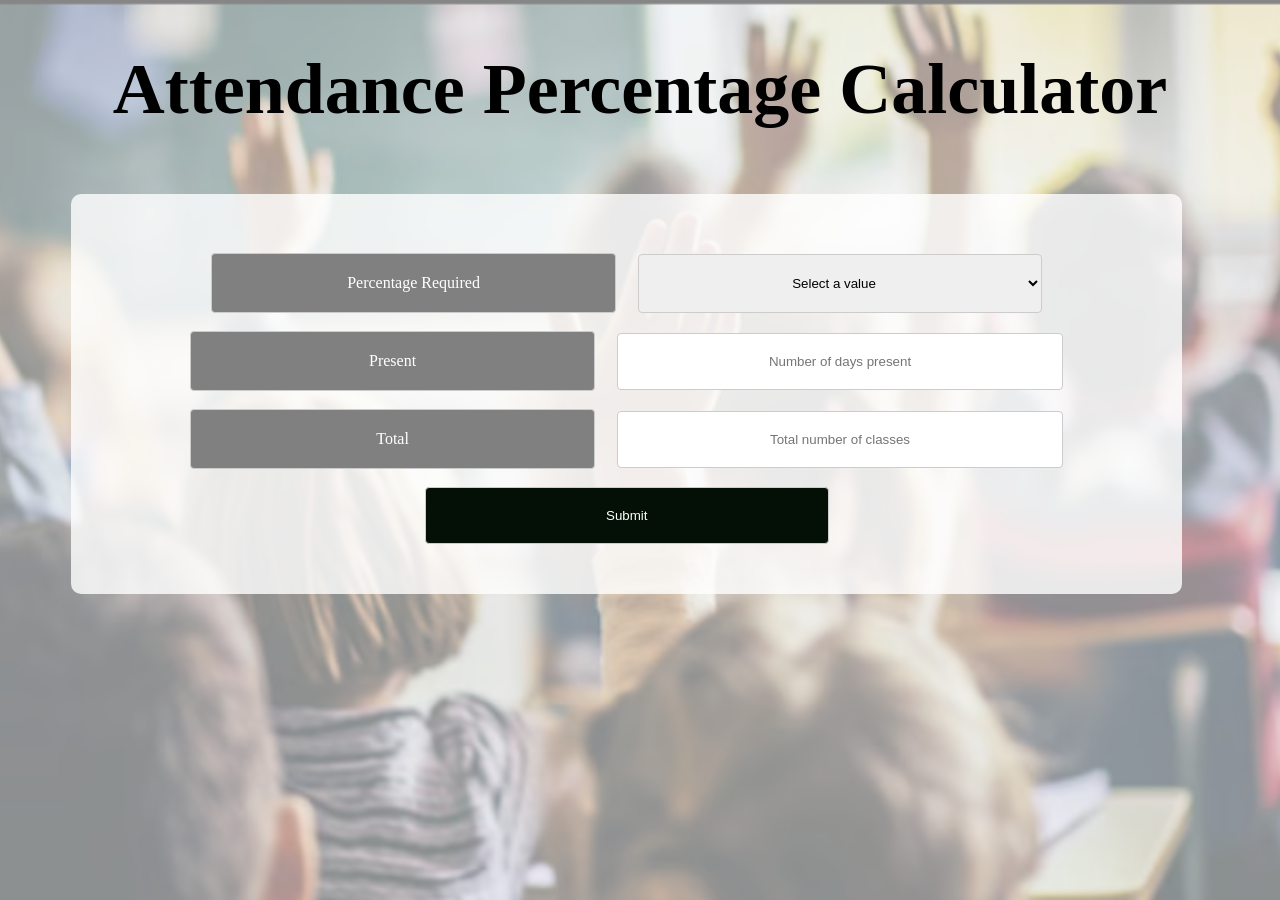
==== index.html @ c438a14d "Rename attendance.html to index.html" ====
<!DOCTYPE html>
<html lang="en">
<head>
    <meta charset="UTF-8">
    <meta name="viewport" content="width=device-width, initial-scale=1.0">
    <link rel="stylesheet" href="attendance.css">
    <title>Attendance Percentage Calculator</title>
</head>
<body>
    <img id="img1" src="Screenshot 2025-05-06 120003.png" alt="Background Image">
    
    <div class="container">
        <h1>Attendance Percentage Calculator</h1>
        <form id = "attendanceform">
            <label for="percentage">Percentage Required</label>
            <select id="percentage" name="percentage">
                <option value="default">Select a value</option>
                <option value="65">65%</option>
                <option value="70">70%</option>
                <option value="75">75%</option>
                <option value="80">80%</option>
                <option value="85">85%</option>
                <option value="90">90%</option>
            </select>
            <br>
            <label for="present">Present</label>
            <input type="text" id="present" name="present" placeholder="Number of days present" required>
            <br>
            <label for="total">Total</label>
            <input type="text" id="total" name="total" placeholder="Total number of classes" required>
            <br>
            <input type="submit" value="Submit">
        </form>
    </div>
    <script src="attendance.js"></script>
</body>
</html>
---- attendance.css ----
.container {
    position: relative;
}

#img1 {
    position: fixed;
    top: 0;
    left: 0;
    width: 100%;
    height: 100%;
    object-fit: cover;
    opacity: 50%;
}

h1 {
    text-align: center;
    font-size: 450%;
}

form {
    margin: 5%;
    padding: 50px;
    width: 80%;
    height: 300px;
    background-color: rgba(255, 255, 255, 0.8);
    border-radius: 10px;
    text-align: center;
}

label {
    width: 40%;
    padding: 20px;
    margin: 9px;
    display: inline-block;
    border: 1px solid #ccc;
    border-radius: 4px;
    box-sizing: border-box;
    background-color: gray;
    color: white;
}

select, input[type="text"], input[type="submit"] {
    width: 40%;
    padding: 20px;
    margin: 9px;
    text-align: center;
    border-radius: 4px;
    border: 1px solid #ccc;
}

input[type="submit"] {
    background-color: #040f05;
    color: white;
    cursor: pointer;
    transition: 0.3s;
}

input[type="submit"]:hover {
    background-color: #0c110c;
}
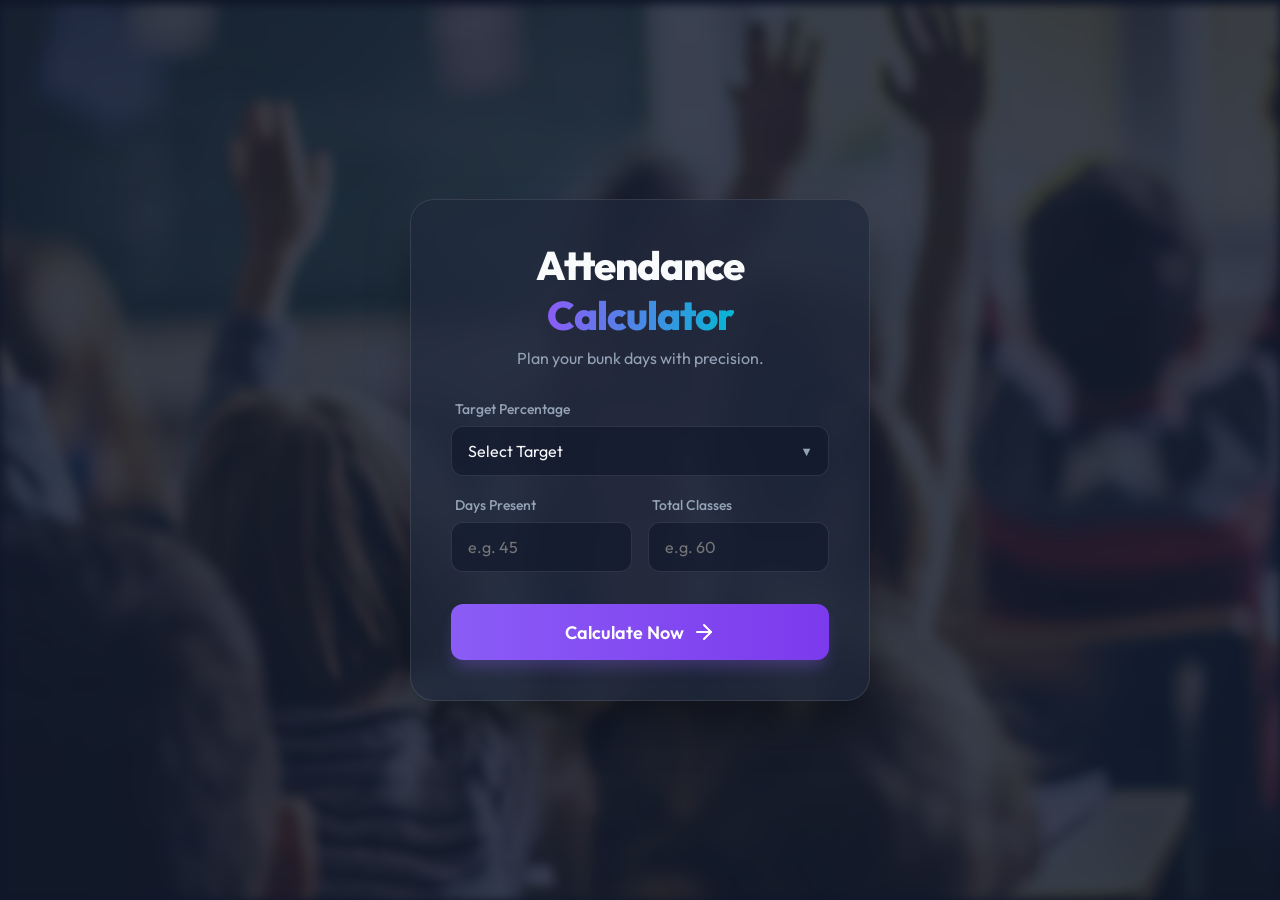
==== commit de786109: "second" ====
--- a/index.html
+++ b/index.html
@@ -1,37 +1,67 @@
 <!DOCTYPE html>
 <html lang="en">
+
 <head>
     <meta charset="UTF-8">
     <meta name="viewport" content="width=device-width, initial-scale=1.0">
+    <link rel="preconnect" href="https://fonts.googleapis.com">
+    <link rel="preconnect" href="https://fonts.gstatic.com" crossorigin>
+    <link href="https://fonts.googleapis.com/css2?family=Outfit:wght@300;400;600;800&display=swap" rel="stylesheet">
     <link rel="stylesheet" href="attendance.css">
     <title>Attendance Percentage Calculator</title>
 </head>
+
 <body>
+    <div class="bg-glow"></div>
     <img id="img1" src="Screenshot 2025-05-06 120003.png" alt="Background Image">
-    
-    <div class="container">
-        <h1>Attendance Percentage Calculator</h1>
-        <form id = "attendanceform">
-            <label for="percentage">Percentage Required</label>
-            <select id="percentage" name="percentage">
-                <option value="default">Select a value</option>
-                <option value="65">65%</option>
-                <option value="70">70%</option>
-                <option value="75">75%</option>
-                <option value="80">80%</option>
-                <option value="85">85%</option>
-                <option value="90">90%</option>
-            </select>
-            <br>
-            <label for="present">Present</label>
-            <input type="text" id="present" name="present" placeholder="Number of days present" required>
-            <br>
-            <label for="total">Total</label>
-            <input type="text" id="total" name="total" placeholder="Total number of classes" required>
-            <br>
-            <input type="submit" value="Submit">
-        </form>
-    </div>
+
+    <main class="main-wrapper">
+        <div class="container animate-up">
+            <header>
+                <h1>Attendance <span class="accent">Calculator</span></h1>
+                <p class="subtitle">Plan your bunk days with precision.</p>
+            </header>
+
+            <form id="attendanceform">
+                <div class="input-group">
+                    <label for="percentage">Target Percentage</label>
+                    <div class="select-wrapper">
+                        <select id="percentage" name="percentage">
+                            <option value="default" disabled selected>Select Target</option>
+                            <option value="65">65%</option>
+                            <option value="70">70%</option>
+                            <option value="75">75%</option>
+                            <option value="80">80%</option>
+                            <option value="85">85%</option>
+                            <option value="90">90%</option>
+                        </select>
+                    </div>
+                </div>
+
+                <div class="input-row">
+                    <div class="input-group">
+                        <label for="present">Days Present</label>
+                        <input type="number" id="present" name="present" placeholder="e.g. 45" required min="0">
+                    </div>
+
+                    <div class="input-group">
+                        <label for="total">Total Classes</label>
+                        <input type="number" id="total" name="total" placeholder="e.g. 60" required min="1">
+                    </div>
+                </div>
+
+                <button type="submit" class="submit-btn">
+                    <span>Calculate Now</span>
+                    <svg viewBox="0 0 24 24" width="24" height="24" stroke="currentColor" stroke-width="2" fill="none"
+                        stroke-linecap="round" stroke-linejoin="round">
+                        <line x1="5" y1="12" x2="19" y2="12"></line>
+                        <polyline points="12 5 19 12 12 19"></polyline>
+                    </svg>
+                </button>
+            </form>
+        </div>
+    </main>
     <script src="attendance.js"></script>
 </body>
+
 </html>
--- a/attendance.css
+++ b/attendance.css
@@ -1,5 +1,29 @@
-.container {
-    position: relative;
+:root {
+    --primary: #8b5cf6;
+    --primary-hover: #7c3aed;
+    --secondary: #06b6d4;
+    --bg-dark: #0f172a;
+    --card-bg: rgba(30, 41, 59, 0.7);
+    --text-main: #f8fafc;
+    --text-muted: #94a3b8;
+    --glass-border: rgba(255, 255, 255, 0.1);
+}
+
+* {
+    margin: 0;
+    padding: 0;
+    box-sizing: border-box;
+    font-family: 'Outfit', sans-serif;
+}
+
+body {
+    background-color: var(--bg-dark);
+    color: var(--text-main);
+    min-height: 100vh;
+    display: flex;
+    align-items: center;
+    justify-content: center;
+    overflow-x: hidden;
 }
 
 #img1 {
@@ -9,52 +33,180 @@
     width: 100%;
     height: 100%;
     object-fit: cover;
-    opacity: 50%;
+    opacity: 0.2;
+    z-index: -1;
+    filter: blur(5px);
+}
+
+.bg-glow {
+    position: fixed;
+    top: 50%;
+    left: 50%;
+    transform: translate(-50%, -50%);
+    width: 600px;
+    height: 600px;
+    background: radial-gradient(circle, rgba(139, 92, 246, 0.15) 0%, rgba(0, 0, 0, 0) 70%);
+    z-index: -1;
+    pointer-events: none;
+}
+
+.main-wrapper {
+    width: 100%;
+    max-width: 500px;
+    padding: 20px;
+    z-index: 1;
+}
+
+.container {
+    background: var(--card-bg);
+    backdrop-filter: blur(12px);
+    -webkit-backdrop-filter: blur(12px);
+    border: 1px solid var(--glass-border);
+    border-radius: 24px;
+    padding: 40px;
+    box-shadow: 0 25px 50px -12px rgba(0, 0, 0, 0.5);
+}
+
+header {
+    text-align: center;
+    margin-bottom: 32px;
 }
 
 h1 {
-    text-align: center;
-    font-size: 450%;
-}
-
-form {
-    margin: 5%;
-    padding: 50px;
-    width: 80%;
-    height: 300px;
-    background-color: rgba(255, 255, 255, 0.8);
-    border-radius: 10px;
-    text-align: center;
+    font-size: 2.5rem;
+    font-weight: 800;
+    letter-spacing: -0.025em;
+    margin-bottom: 8px;
+}
+
+.accent {
+    background: linear-gradient(to right, var(--primary), var(--secondary));
+    -webkit-background-clip: text;
+    background-clip: text;
+    -webkit-text-fill-color: transparent;
+}
+
+.subtitle {
+    color: var(--text-muted);
+    font-size: 1rem;
+}
+
+.input-group {
+    margin-bottom: 20px;
 }
 
 label {
-    width: 40%;
-    padding: 20px;
-    margin: 9px;
-    display: inline-block;
-    border: 1px solid #ccc;
-    border-radius: 4px;
-    box-sizing: border-box;
-    background-color: gray;
+    display: block;
+    font-size: 0.875rem;
+    font-weight: 500;
+    color: var(--text-muted);
+    margin-bottom: 8px;
+    padding-left: 4px;
+}
+
+.input-row {
+    display: grid;
+    grid-template-columns: 1fr 1fr;
+    gap: 16px;
+}
+
+select,
+input {
+    width: 100%;
+    background: rgba(15, 23, 42, 0.6);
+    border: 1px solid var(--glass-border);
+    border-radius: 12px;
+    padding: 14px 16px;
+    color: var(--text-main);
+    font-size: 1rem;
+    transition: all 0.3s ease;
+    outline: none;
+}
+
+select:focus,
+input:focus {
+    border-color: var(--primary);
+    box-shadow: 0 0 0 4px rgba(139, 92, 246, 0.1);
+    background: rgba(15, 23, 42, 0.8);
+}
+
+.select-wrapper {
+    position: relative;
+}
+
+.select-wrapper::after {
+    content: '▼';
+    position: absolute;
+    right: 16px;
+    top: 50%;
+    transform: translateY(-50%);
+    font-size: 0.8rem;
+    color: var(--text-muted);
+    pointer-events: none;
+}
+
+select {
+    appearance: none;
+    cursor: pointer;
+}
+
+.submit-btn {
+    width: 100%;
+    background: linear-gradient(to right, var(--primary), var(--primary-hover));
     color: white;
-}
-
-select, input[type="text"], input[type="submit"] {
-    width: 40%;
-    padding: 20px;
-    margin: 9px;
-    text-align: center;
-    border-radius: 4px;
-    border: 1px solid #ccc;
-}
-
-input[type="submit"] {
-    background-color: #040f05;
-    color: white;
+    border: none;
+    border-radius: 12px;
+    padding: 16px;
+    font-size: 1.125rem;
+    font-weight: 600;
     cursor: pointer;
-    transition: 0.3s;
-}
-
-input[type="submit"]:hover {
-    background-color: #0c110c;
+    display: flex;
+    align-items: center;
+    justify-content: center;
+    gap: 8px;
+    transition: all 0.3s cubic-bezier(0.4, 0, 0.2, 1);
+    margin-top: 12px;
+    box-shadow: 0 10px 15px -3px rgba(139, 92, 246, 0.3);
+}
+
+.submit-btn:hover {
+    transform: translateY(-2px);
+    box-shadow: 0 20px 25px -5px rgba(139, 92, 246, 0.4);
+    filter: brightness(1.1);
+}
+
+.submit-btn:active {
+    transform: translateY(0);
+}
+
+/* Animations */
+@keyframes fadeInUp {
+    from {
+        opacity: 0;
+        transform: translateY(20px);
+    }
+
+    to {
+        opacity: 1;
+        transform: translateY(0);
+    }
+}
+
+.animate-up {
+    animation: fadeInUp 0.8s cubic-bezier(0.22, 1, 0.36, 1) forwards;
+}
+
+/* Responsiveness */
+@media (max-width: 480px) {
+    .container {
+        padding: 24px;
+    }
+
+    h1 {
+        font-size: 2rem;
+    }
+
+    .input-row {
+        grid-template-columns: 1fr;
+    }
 }
